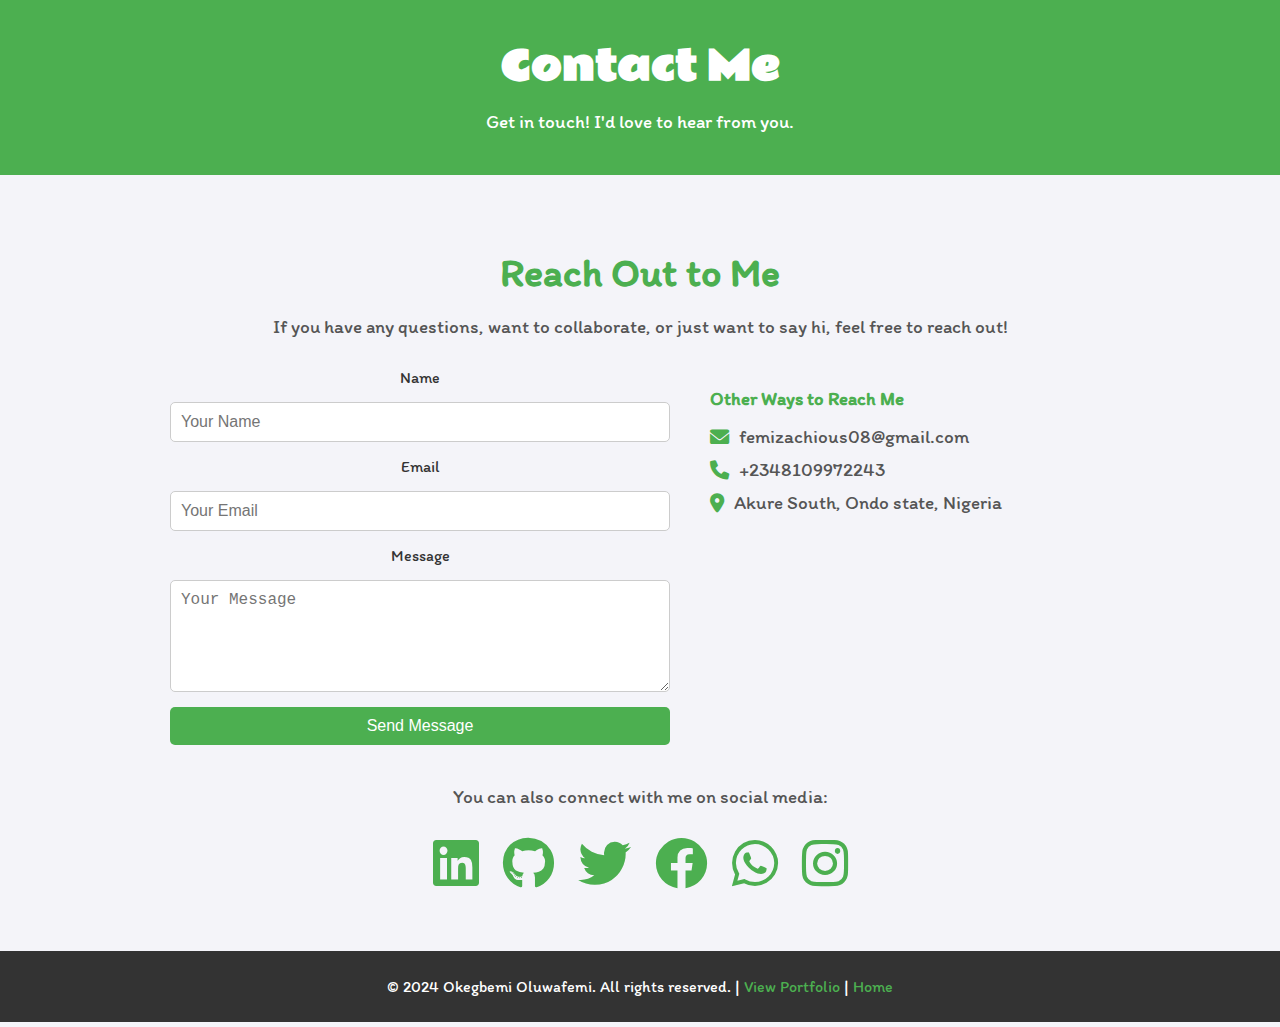
==== contact.html @ cf93dcf3 "First Commit" ====
<!DOCTYPE html>
<html lang="en">
<head>
    <meta charset="UTF-8">
    <meta name="viewport" content="width=device-width, initial-scale=1.0">
    <title>Contact Me | Okegbemi Oluwafemi</title>
    <link rel="stylesheet" href="https://cdnjs.cloudflare.com/ajax/libs/font-awesome/6.0.0-beta3/css/all.min.css">
    <link rel="stylesheet" href="contact.css">
</head>
<body>
    <header>
        <h1>Contact Me</h1>
        <p>Get in touch! I'd love to hear from you.</p>
    </header>

    <section class="contact" id="contact">
        <h2>Reach Out to Me</h2>
        <p>If you have any questions, want to collaborate, or just want to say hi, feel free to reach out!</p>
        <div class="contact-container">
            <!-- Contact Form -->
            <form class="contact-form">
                <label for="name">Name</label>
                <input type="text" id="name" name="name" placeholder="Your Name" required>

                <label for="email">Email</label>
                <input type="email" id="email" name="email" placeholder="Your Email" required>

                <label for="message">Message</label>
                <textarea id="message" name="message" placeholder="Your Message" rows="5" required></textarea>

                <button type="submit">Send Message</button>
            </form>

            <!-- Contact Information -->
            <div class="contact-info">
                <h3>Other Ways to Reach Me</h3>
                <p><i class="fas fa-envelope"></i> femizachious08@gmail.com</p>
                <p><i class="fas fa-phone"></i> +2348109972243</p>
                <p><i class="fas fa-map-marker-alt"></i> Akure South, Ondo state, Nigeria</p>
            </div>
        </div>

        <!-- Additional Contact Options -->
        <div class="additional-contact">
            <p>You can also connect with me on social media:</p>
            <a href="https://www.linkedin.com/in/okegbemi-oluwafemi-a06a66318/" target="_blank"><i class="fab fa-linkedin"></i> </a>
            <a href="https://github.com/Phemmy08" target="_blank"><i class="fab fa-github"></i> </a>
            <a href="https://x.com/OkegbemiOl85997" target="_blank"><i class="fab fa-twitter"></i></a>
            <a href="https:https://web.facebook.com/profile.php?id=61570079311522 " target="_blank"><i class="fab fa-facebook"></i></a>
            <a href="https://wa.me/+2348109972243" target="_blank"><i class="fab fa-whatsapp"></i></a>
            <a href="https://www.instagram.com/holluwarphemmy3/" target="_blank"><i class="fab fa-instagram"></i></a>
        </div>
        </div>
    </section>

    <footer>
        <p>&copy; 2024 Okegbemi Oluwafemi. All rights reserved. | <a href="portfolio.html">View Portfolio</a> | <a href="index.html">Home</a></p>
    </footer>
   
</body>
</html>
---- contact.css ----
@import url('https://fonts.googleapis.com/css2?family=Atma:wght@300;400;500;600;700&family=Barlow+Semi+Condensed:ital,wght@0,100;0,200;0,300;0,400;0,500;0,600;0,700;0,800;0,900;1,100;1,200;1,300;1,400;1,500;1,600;1,700;1,800;1,900&family=Fugaz+One&family=Gugi&family=Hanken+Grotesk:ital,wght@0,100..900;1,100..900&family=Itim&family=Lilita+One&family=Merienda:wght@300..900&family=Playwrite+DE+Grund:wght@100..400&family=Rammetto+One&family=Uncial+Antiqua&display=swap');
@import url('https://fonts.googleapis.com/css2?family=Atma:wght@300;400;500;600;700&family=Barlow+Semi+Condensed:ital,wght@0,100;0,200;0,300;0,400;0,500;0,600;0,700;0,800;0,900;1,100;1,200;1,300;1,400;1,500;1,600;1,700;1,800;1,900&family=Fugaz+One&family=Gugi&family=Hanken+Grotesk:ital,wght@0,100..900;1,100..900&family=Itim&family=Lilita+One&family=Merienda:wght@300..900&family=Playwrite+DE+Grund:wght@100..400&family=Uncial+Antiqua&display=swap');


h1 {
    font-family: "Rammetto One", sans-serif;
}

body {
    font-family:  "Itim", cursive;
    margin: 0;
    padding: 0;
    box-sizing: border-box;
    background-color: #f4f4f9;
    color: #333;
}

header {
    background-color: #4CAF50;
    color: white;
    text-align: center;
    padding: 2rem 0;
}

header h1 {
    margin: 0;
    font-size: 2.5rem;
}

header p {
    margin: 10px 0;
    font-size: 1.2rem;
}

.contact {
    text-align: center;
    padding: 40px 20px;
    background-color: #f4f4f9;
}

.contact h2 {
    font-size: 2.5rem;
    margin-bottom: 10px;
    color: #4CAF50;
}

.contact p {
    font-size: 1.2rem;
    color: #555;
    margin-bottom: 30px;
}

.contact-container {
    display: flex;
    flex-wrap: wrap;
    justify-content: center;
    gap: 40px;
    max-width: 1000px;
    margin: 0 auto;
}

.contact-form {
    flex: 1 1 45%;
    max-width: 500px;
    display: flex;
    flex-direction: column;
    gap: 15px;
}

.contact-form label {
    font-size: 1rem;
    color: #333;
}

.contact-form input,
.contact-form textarea {
    width: 100%;
    padding: 10px;
    font-size: 1rem;
    border: 1px solid #ccc;
    border-radius: 5px;
    box-sizing: border-box;
}

.contact-form button {
    background-color: #4CAF50;
    color: white;
    border: none;
    padding: 10px 20px;
    border-radius: 5px;
    font-size: 1rem;
    cursor: pointer;
    transition: background-color 0.3s;
}

.contact-form button:hover {
    background-color: #45a049;
}

.contact-info {
    flex: 1 1 45%;
    max-width: 400px;
    text-align: left;
    font-size: 1rem;
    color: #555;
}

.contact-info h3 {
    color: #4CAF50;
    margin-bottom: 15px;
}

.contact-info p {
    margin: 10px 0;
    display: flex;
    align-items: center;
    gap: 10px;
}

.contact-info i {
    color: #4CAF50;
    font-size: 1.2rem;
}

.additional-contact {
    margin-top: 40px;
    text-align: center;
    font-size: 1.1rem;
    color: #666;
}

.additional-contact a {
    color: #4CAF50;
    text-decoration: none;
    font-weight: bold;
    display: inline-flex;
    align-items: center;
    gap: 5px;
    margin: 0 10px;
    transition: color 0.3s ease, transform 0.3s ease;
}

.additional-contact a:hover {
    color: purple;
    transition: scale (1.2);
}

.additional-contact i {
    font-size: 3em;
}

footer {
    text-align: center;
    padding: 10px;
    background-color: #333;
    color: white;
    margin-top: 20px;
}

footer a {
    color: #4CAF50;
    text-decoration: none;
}

footer a:hover {
    text-decoration: underline;
}
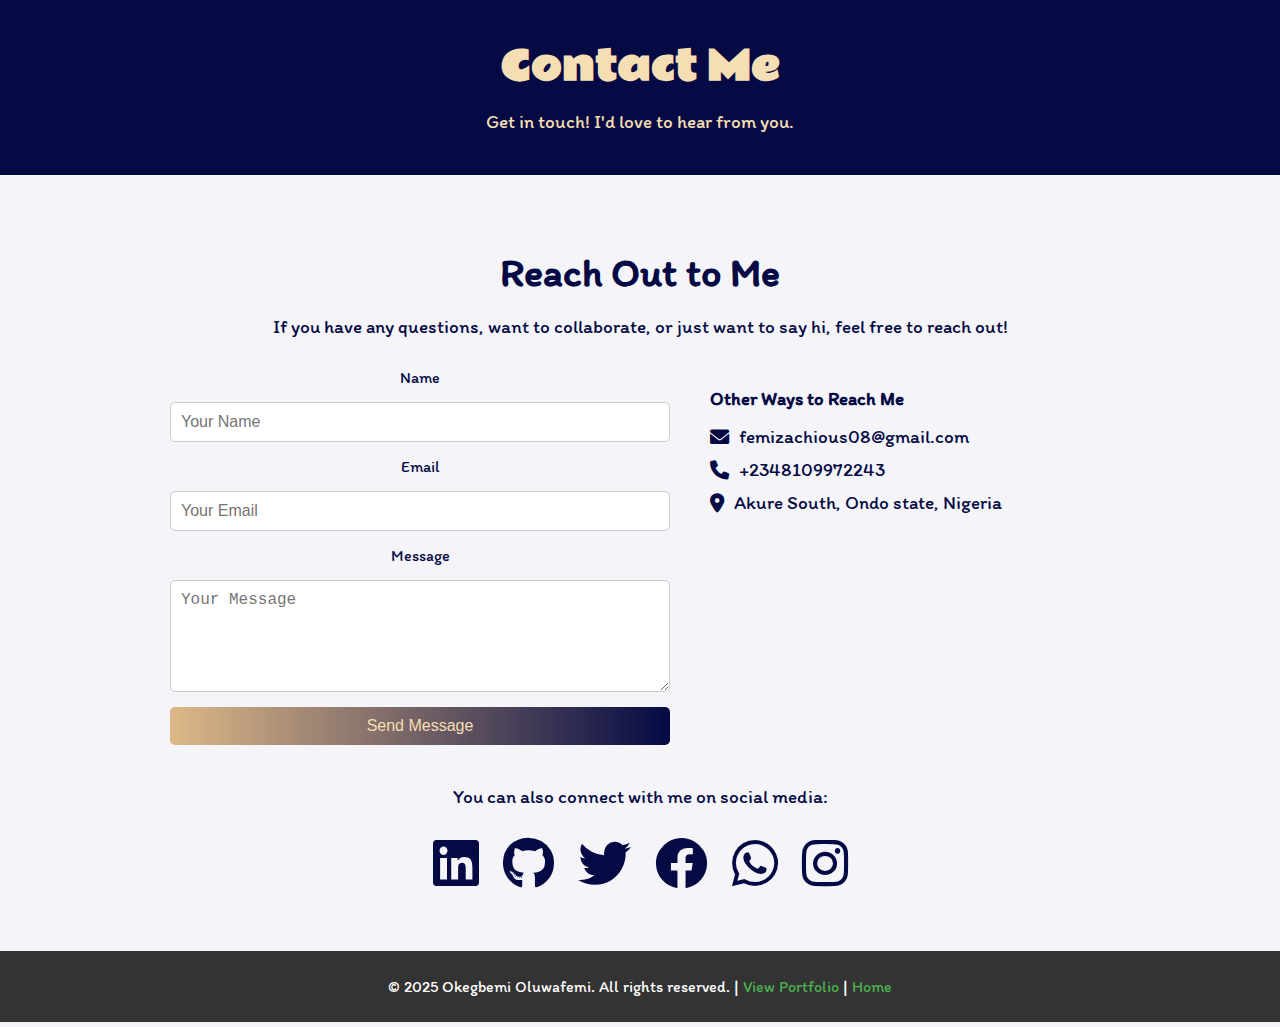
==== commit 914f4aaa: "Code Update" ====
--- a/contact.html
+++ b/contact.html
@@ -54,7 +54,7 @@
     </section>
 
     <footer>
-        <p>&copy; 2024 Okegbemi Oluwafemi. All rights reserved. | <a href="portfolio.html">View Portfolio</a> | <a href="index.html">Home</a></p>
+        <p>&copy; 2025 Okegbemi Oluwafemi. All rights reserved. | <a href="portfolio.html">View Portfolio</a> | <a href="index.html">Home</a></p>
     </footer>
    
 </body>
--- a/contact.css
+++ b/contact.css
@@ -16,8 +16,8 @@
 }
 
 header {
-    background-color: #4CAF50;
-    color: white;
+    background-color: #050A44;
+    color: wheat;
     text-align: center;
     padding: 2rem 0;
 }
@@ -41,12 +41,12 @@
 .contact h2 {
     font-size: 2.5rem;
     margin-bottom: 10px;
-    color: #4CAF50;
+    color: #050A44;
 }
 
 .contact p {
     font-size: 1.2rem;
-    color: #555;
+    color: #050A44;
     margin-bottom: 30px;
 }
 
@@ -69,7 +69,7 @@
 
 .contact-form label {
     font-size: 1rem;
-    color: #333;
+    color: #050A44;
 }
 
 .contact-form input,
@@ -83,8 +83,8 @@
 }
 
 .contact-form button {
-    background-color: #4CAF50;
-    color: white;
+    background-image: linear-gradient(to left, #050A44, burlywood);
+    color: wheat;
     border: none;
     padding: 10px 20px;
     border-radius: 5px;
@@ -94,7 +94,7 @@
 }
 
 .contact-form button:hover {
-    background-color: #45a049;
+    background-image: linear-gradient(to right, #050A44, burlywood);
 }
 
 .contact-info {
@@ -102,11 +102,11 @@
     max-width: 400px;
     text-align: left;
     font-size: 1rem;
-    color: #555;
+    color: #050A44;
 }
 
 .contact-info h3 {
-    color: #4CAF50;
+    color: #050A44;
     margin-bottom: 15px;
 }
 
@@ -118,7 +118,7 @@
 }
 
 .contact-info i {
-    color: #4CAF50;
+    color: #050A44;
     font-size: 1.2rem;
 }
 
@@ -130,7 +130,7 @@
 }
 
 .additional-contact a {
-    color: #4CAF50;
+    color: #050A44;
     text-decoration: none;
     font-weight: bold;
     display: inline-flex;
@@ -141,7 +141,7 @@
 }
 
 .additional-contact a:hover {
-    color: purple;
+    color: #0a21c0;
     transition: scale (1.2);
 }
 
